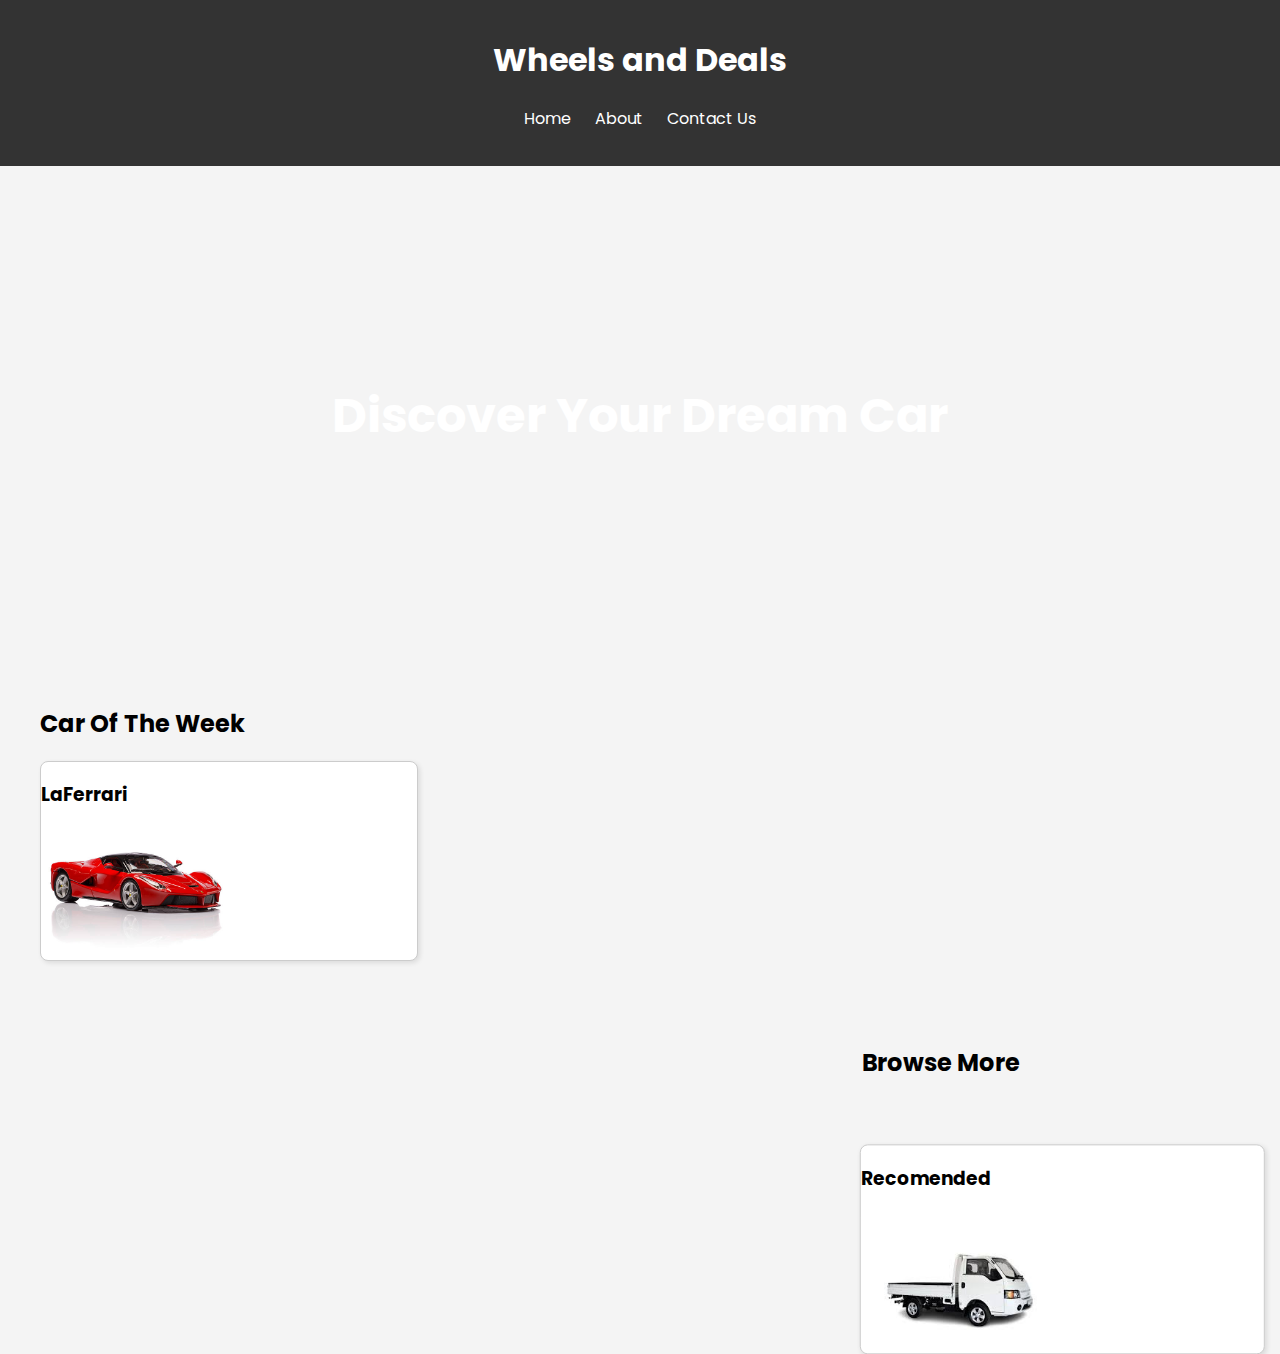
==== index.html @ 345c1f37 "Update index.html links" ====
<!-- AUTHOR: TADHG O'MATHUNA -->
<!-- PROGRAM: WEBSITE TO DISPLAY CARS FOR CLIENT -->
<!-- DATE: 03/10/2024 -->

<!DOCTYPE html>
<html lang="en">
<head>
    <meta charset="UTF-8">
    <meta name="viewport" content="width=device-width, initial-scale=1.0">
    <title>Car sales</title>
    <link rel="stylesheet"  href="../CSS/MainStyle.css">
    <script src="CarWebsite.js"></script>
</head>

<body>
    <header>
        <h1>Wheels and Deals</h1>
            <nav>
                <a>Home</a>
                <a>About</a>
                <a href="../pages/contact_page.html" >Contact Us</a>
            </nav>
    </header>

    <div id ="BackG">
        <h2>Discover Your Dream Car</h2>

    </div>

    <div id="container">
        <h2>Car Of The Week</h2>
        <div id="car1">
            
                <h3>LaFerrari</h3>
                <img src="../Media/istockphoto-501282196-612x612.jpg" alt="">
            
        </div>

 <div id="container2">
    
    <div id="BS"> <!-- BS stands for browse more. this is to position the text -->
        <h2>Browse More</h2>
    </div>

    <div id="car2">
        
            <h3>Recomended</h3>
            <img src="../Media/MiniVan.jpg" alt="">
        
    </div>

</div>


        
</body>
</html>
---- CSS/MainStyle.css ----
@import url('https://fonts.googleapis.com/css2?family=Poppins:ital,wght@0,100;0,200;0,300;0,400;0,500;0,600;0,700;0,800;0,900;1,100;1,200;1,300;1,400;1,500;1,600;1,700;1,800;1,900&display=swap');

body {
    font-family: Poppins , sans-serif;
    margin: 0;
    padding: 0;
    background-color: #f4f4f4;
}


header{
  background: #333;
  color: #fff;
  margin-top: 0;
  padding: 15px 0;
  text-align: center;
}


nav a {
  color: #fff;
  margin: 0 10px;
  text-decoration: none;
}



nav {
  margin: 20px 0;
  background: #333;
  padding-right: 0px;
  padding-left: 0px;
  text-align: center;
        
}



#BackG {
 background-image: url('https://media.istockphoto.com/id/170450723/photo/a-silver-sports-car-on-black-tile-floor.jpg?s=612x612&w=0&k=20&c=B5BRnhnYzfOf2BE4301r8S7h56GshGUMVAy8QnoKP0Y=');
 background-size: cover;
  height: 500px;
  display: flex;
  justify-content: center;
  align-items: center;
  color: #fff;
 font-size: 2em;
 margin-top: 0px;
}

/*this is for the boxes*/
  
#container {
    max-width: 1200px;
       margin: 0 auto;
       padding: 20px;

}

#car1{
  background: #fff;
  border: 1px solid #ccc;
  border-radius: 8px;
  margin: 10px;
  width: calc(33% - 20px);
  flex-wrap: wrap;
  box-shadow: 2px 2px 5px rgba(0,0,0,0.1);
  margin-left: auto; 
  margin-left: 0;
  text-align: left;
}

#car2{
  background: #fff;
  border: 1px solid #ccc;
  border-radius: 8px;
  margin-right: 0px;
  width: calc(33% - 20px);
  flex-wrap: wrap;
  box-shadow: 2px 2px 5px rgba(0,0,0,0.1);
  margin-left: auto; 
  margin-top: 0px;
  text-align: left;
  position: absolute;
  top: 138.8%;
  left: 83%;
  transform: translate(-50%, -50%);
}

#car1 img{
  max-width: 50%;
  border-radius: 5px;
}

#car2 img{
  max-width: 50%;
  border-radius: 5px;
}


#container2{
  max-width: 1200px;
  text-align: right;
}

#BS{
  position: absolute;
  top: 118%;
  left: 73.5%;
  transform: translate(-50%, -50%);
}
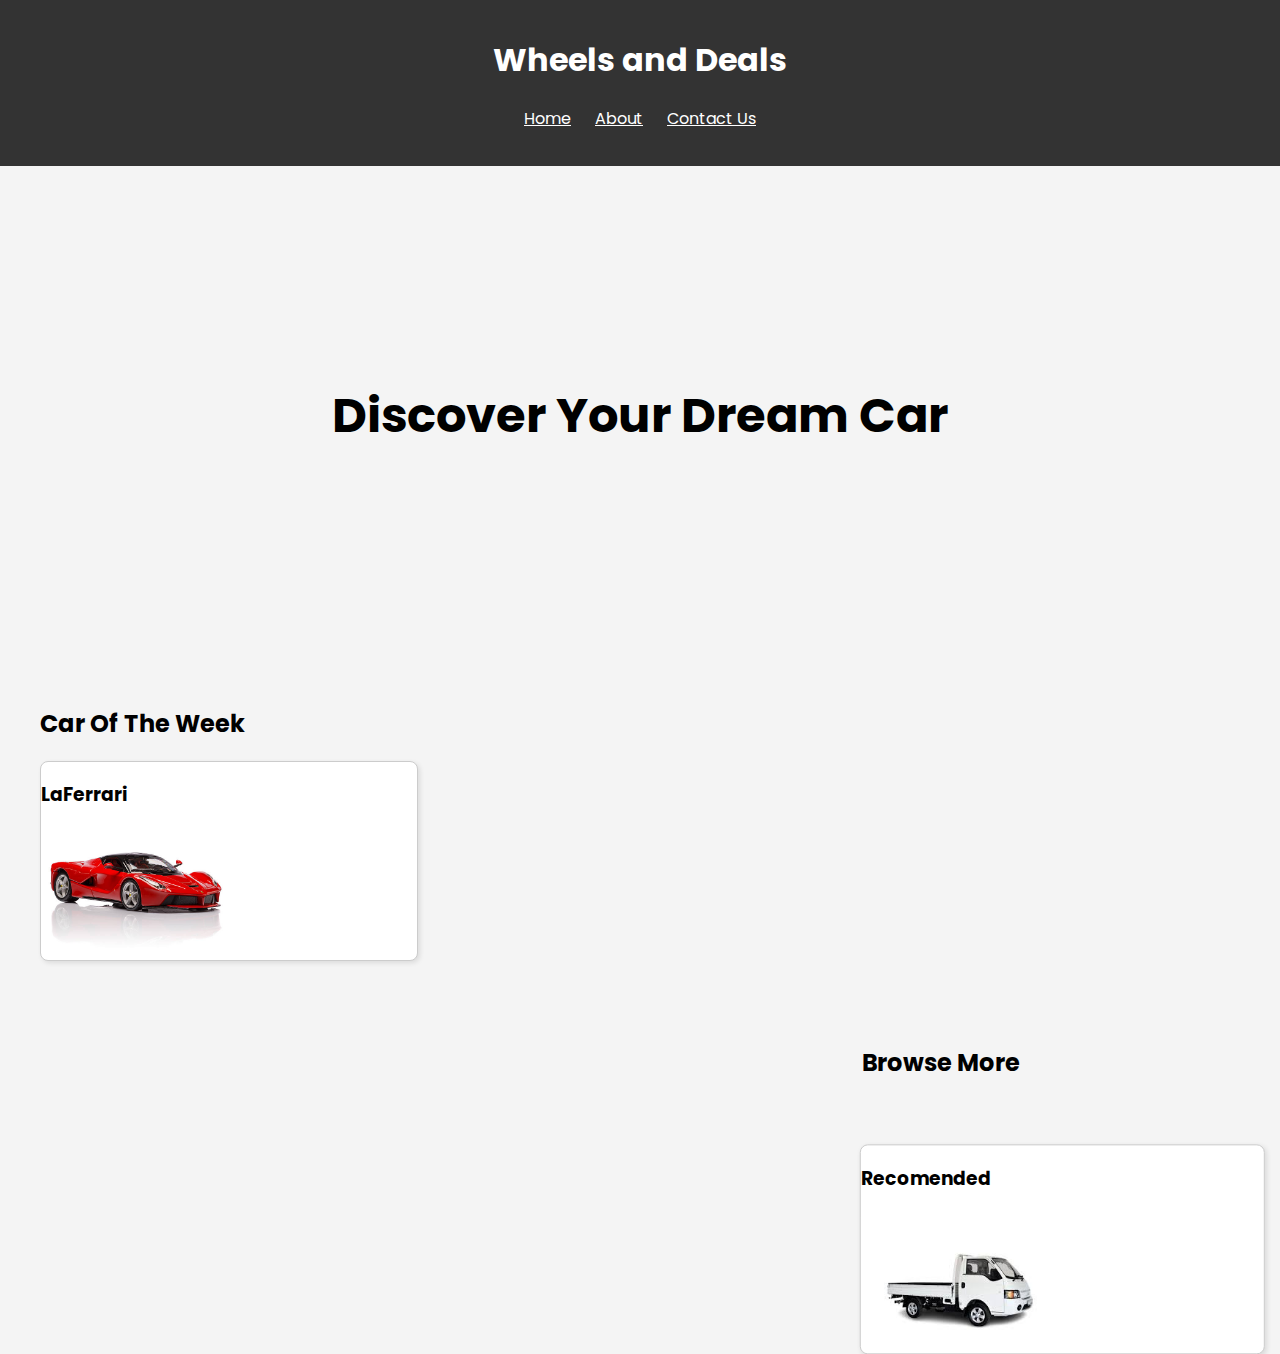
==== commit 396b6458: "colour blindness improvements" ====
--- a/index.html
+++ b/index.html
@@ -8,7 +8,7 @@
     <meta charset="UTF-8">
     <meta name="viewport" content="width=device-width, initial-scale=1.0">
     <title>Car sales</title>
-    <link rel="stylesheet"  href="../CSS/MainStyle.css">
+    <link rel="stylesheet"  href="CSS/MainStyle.css">
     <script src="CarWebsite.js"></script>
 </head>
 
@@ -18,7 +18,7 @@
             <nav>
                 <a>Home</a>
                 <a>About</a>
-                <a href="../pages/contact_page.html" >Contact Us</a>
+                <a href="pages/contact_page.html" >Contact Us</a>
             </nav>
     </header>
 
@@ -32,7 +32,7 @@
         <div id="car1">
             
                 <h3>LaFerrari</h3>
-                <img src="../Media/istockphoto-501282196-612x612.jpg" alt="">
+                <img src="Media/istockphoto-501282196-612x612.jpg" alt="">
             
         </div>
 
@@ -45,7 +45,7 @@
     <div id="car2">
         
             <h3>Recomended</h3>
-            <img src="../Media/MiniVan.jpg" alt="">
+            <img src="Media/MiniVan.jpg" alt="">
         
     </div>
 
--- a/CSS/MainStyle.css
+++ b/CSS/MainStyle.css
@@ -20,7 +20,7 @@
 nav a {
   color: #fff;
   margin: 0 10px;
-  text-decoration: none;
+  text-decoration: underline
 }
 
 
@@ -43,7 +43,7 @@
   display: flex;
   justify-content: center;
   align-items: center;
-  color: #fff;
+  color: #000000;
  font-size: 2em;
  margin-top: 0px;
 }
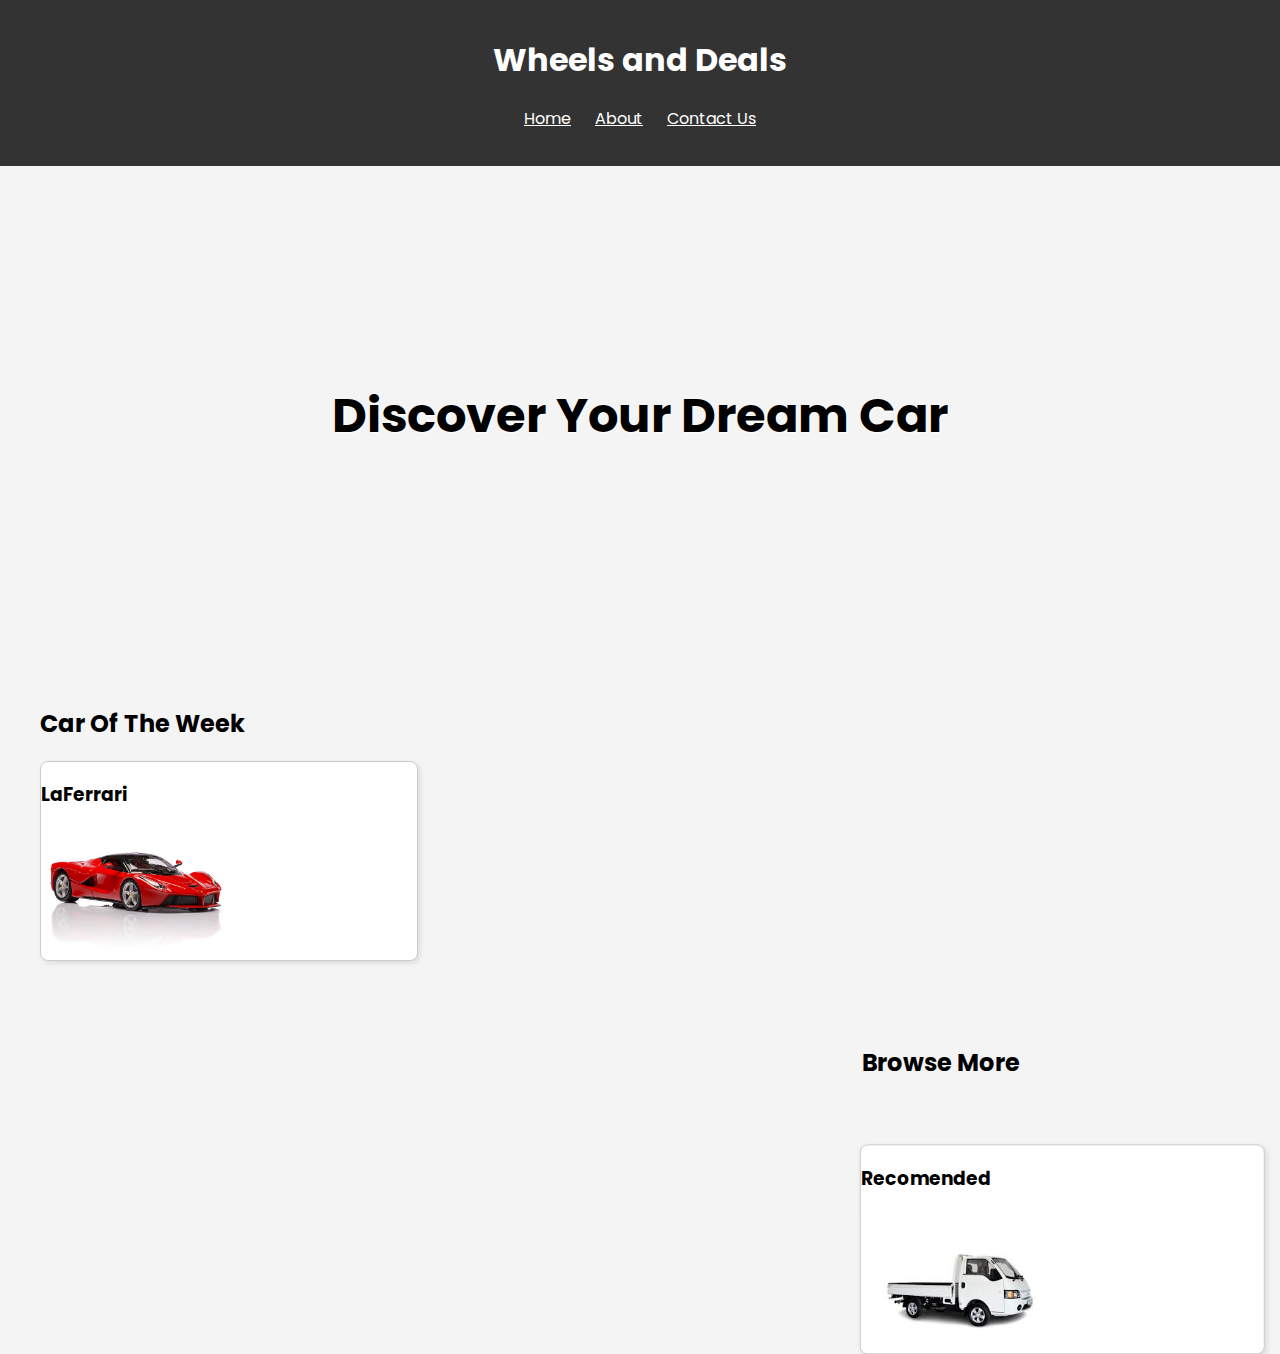
==== commit 1df136e8: "fixed nav links" ====
--- a/index.html
+++ b/index.html
@@ -16,8 +16,8 @@
     <header>
         <h1>Wheels and Deals</h1>
             <nav>
-                <a>Home</a>
-                <a>About</a>
+                <a href="index.html">Home</a>
+                <a href="pages/about.html" >About</a>
                 <a href="pages/contact_page.html" >Contact Us</a>
             </nav>
     </header>
--- a/CSS/MainStyle.css
+++ b/CSS/MainStyle.css
@@ -44,6 +44,7 @@
   justify-content: center;
   align-items: center;
   color: #000000;
+  text-shadow: 1px 1px 2px rgb(255, 255, 255);
  font-size: 2em;
  margin-top: 0px;
 }
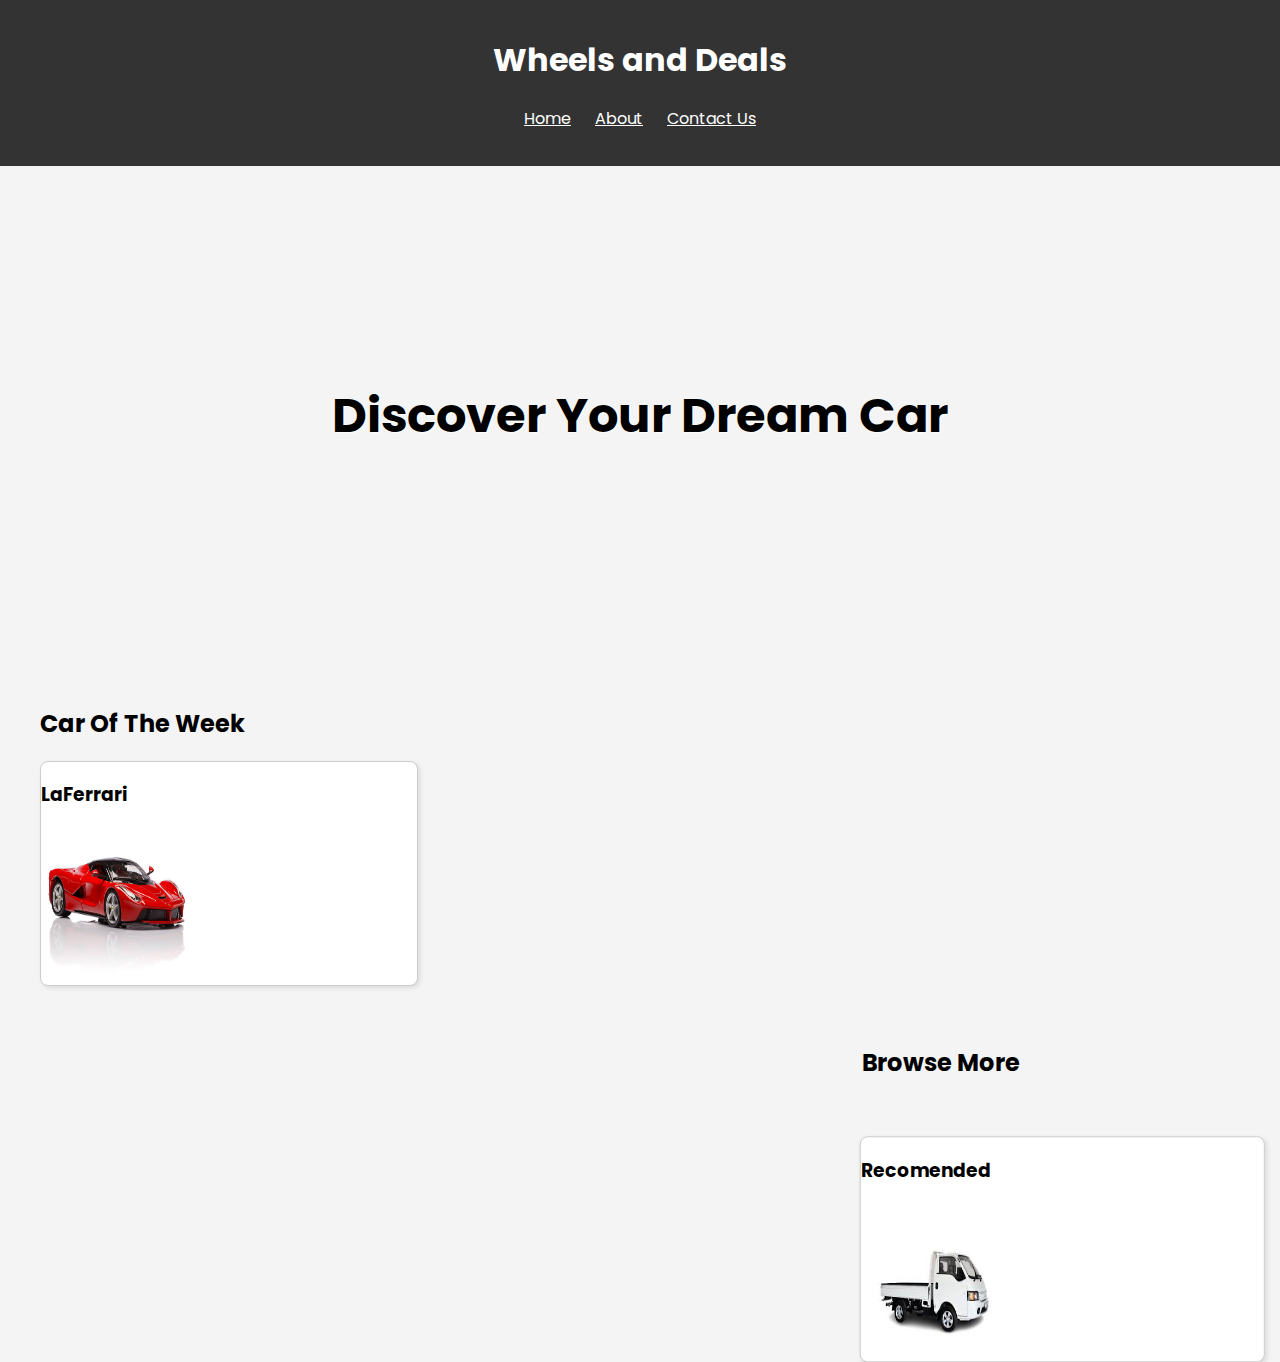
==== commit 91df2414: "adding height and width to imgs (lighthouse)" ====
--- a/index.html
+++ b/index.html
@@ -32,7 +32,7 @@
         <div id="car1">
             
                 <h3>LaFerrari</h3>
-                <img src="Media/istockphoto-501282196-612x612.jpg" alt="">
+                <img class ="container_img" src="Media/istockphoto-501282196-612x612.jpg" alt="">
             
         </div>
 
@@ -45,7 +45,7 @@
     <div id="car2">
         
             <h3>Recomended</h3>
-            <img src="Media/MiniVan.jpg" alt="">
+            <img class ="container_img" src="Media/MiniVan.jpg" alt="">
         
     </div>
 
--- a/CSS/MainStyle.css
+++ b/CSS/MainStyle.css
@@ -110,3 +110,8 @@
   left: 73.5%;
   transform: translate(-50%, -50%);
 }
+
+.container_img{
+  width: 150px;
+  height: 150px;
+}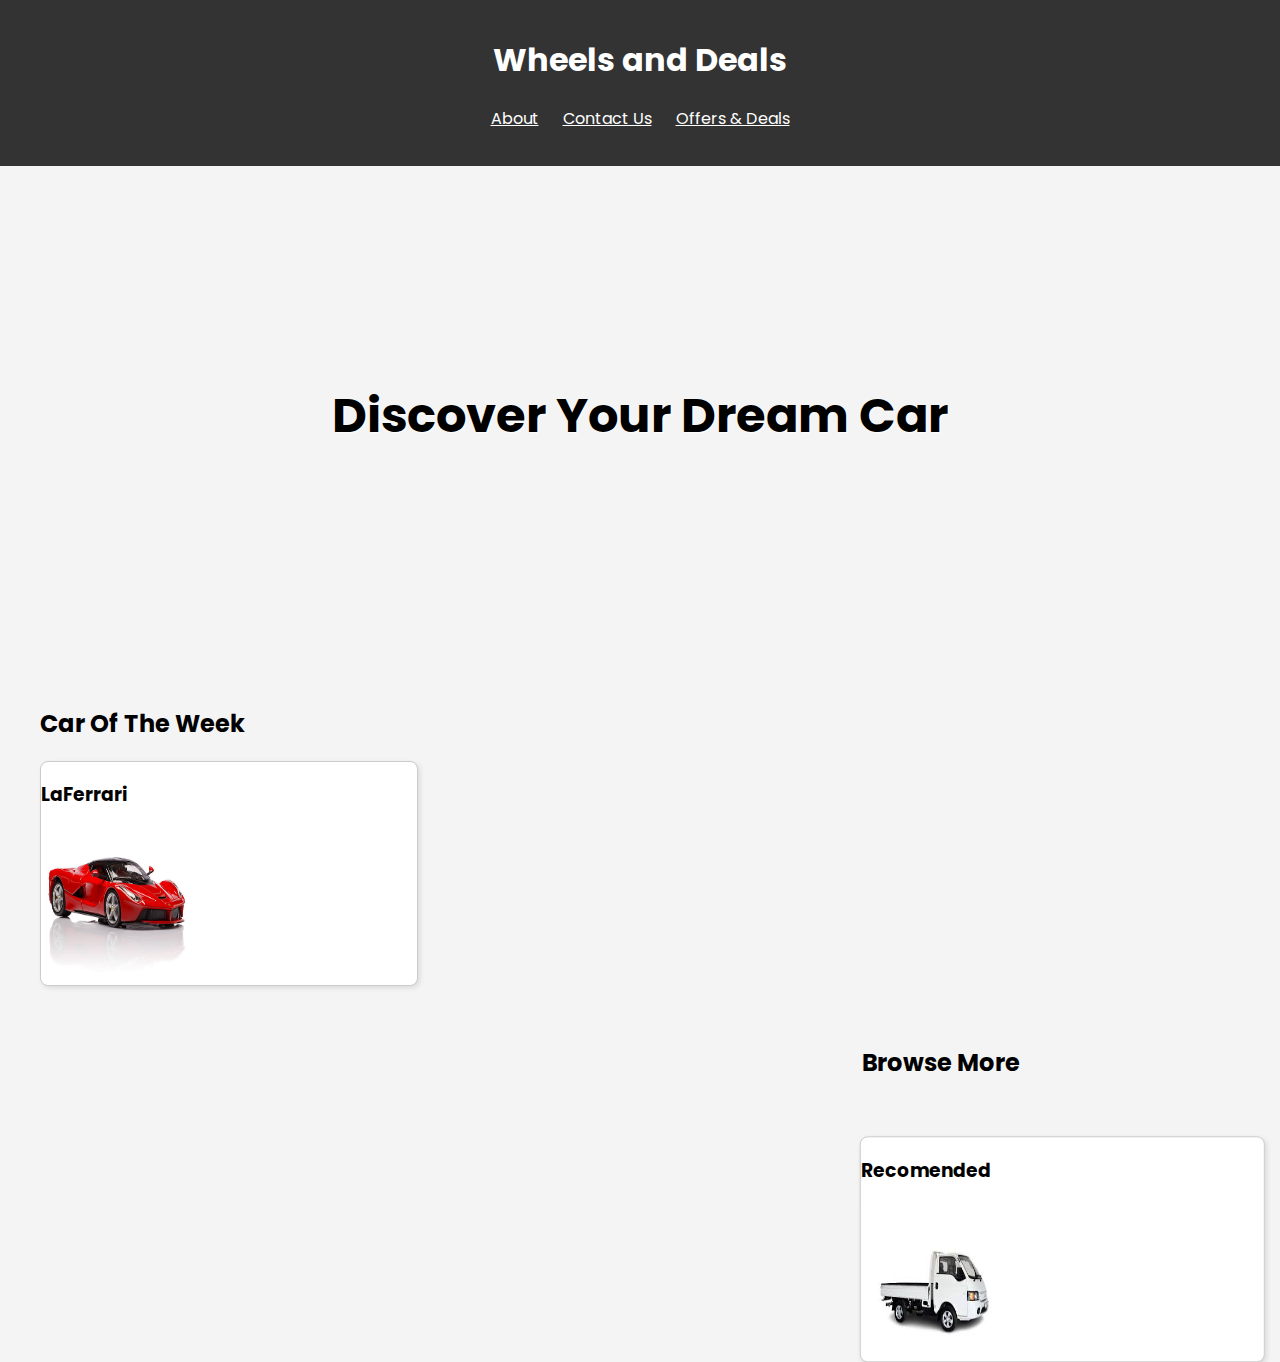
==== commit ef77a5cd: "fixed nav links" ====
--- a/index.html
+++ b/index.html
@@ -16,9 +16,9 @@
     <header>
         <h1>Wheels and Deals</h1>
             <nav>
-                <a href="index.html">Home</a>
-                <a href="pages/about.html" >About</a>
-                <a href="pages/contact_page.html" >Contact Us</a>
+                <a href="../pages/about.html" >About</a>
+                <a href="../pages/contact_page.html" >Contact Us</a>
+                <a href="..pages/offers.html" >Offers & Deals</a>
             </nav>
     </header>
 
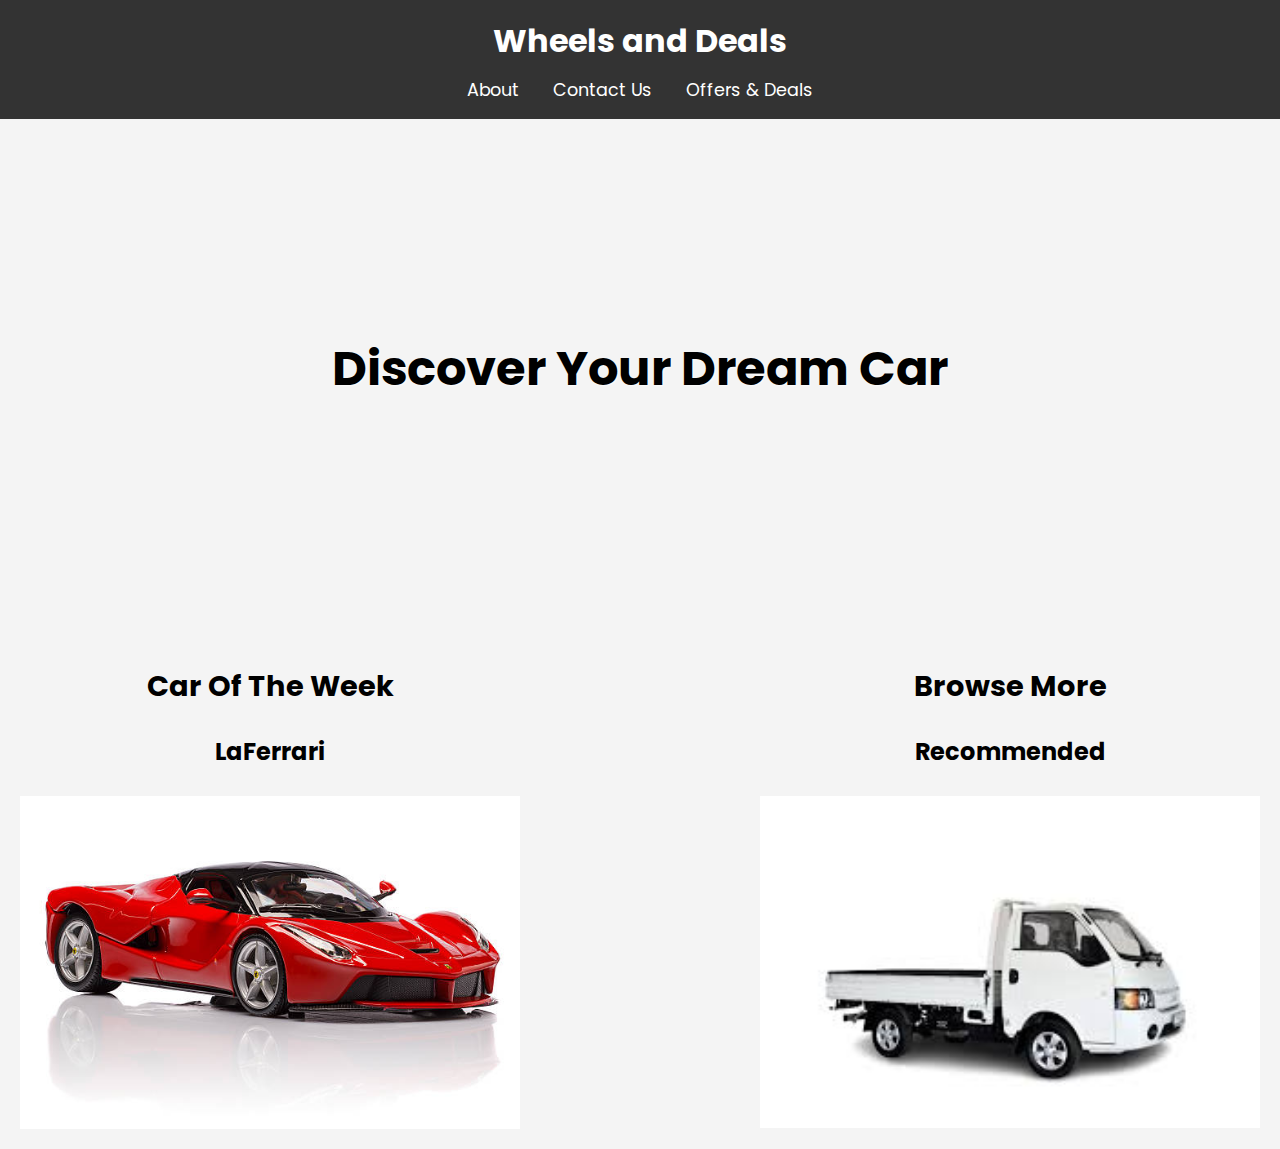
==== commit 95652fdb: "." ====
--- a/index.html
+++ b/index.html
@@ -7,51 +7,43 @@
 <head>
     <meta charset="UTF-8">
     <meta name="viewport" content="width=device-width, initial-scale=1.0">
-    <title>Car sales</title>
-    <link rel="stylesheet"  href="CSS/MainStyle.css">
+    <title>Car Sales</title>
+    <link rel="stylesheet" href="CSS/MainStyle.css">
     <script src="CarWebsite.js"></script>
 </head>
 
 <body>
     <header>
         <h1>Wheels and Deals</h1>
-            <nav>
-                <a href="../pages/about.html" >About</a>
-                <a href="../pages/contact_page.html" >Contact Us</a>
-                <a href="..pages/offers.html" >Offers & Deals</a>
-            </nav>
+        <nav>
+            <a href="pages/about.html">About</a>
+            <a href="pages/contact_page.html">Contact Us</a>
+            <a href="pages/offers.html">Offers & Deals</a>
+        </nav>
     </header>
 
-    <div id ="BackG">
+    <div id="BackG">
         <h2>Discover Your Dream Car</h2>
-
     </div>
 
     <div id="container">
-        <h2>Car Of The Week</h2>
-        <div id="car1">
-            
+        <!-- Car Of The Week Section -->
+        <div id="car-of-the-week">
+            <h2>Car Of The Week</h2>
+            <div id="car1">
                 <h3>LaFerrari</h3>
-                <img class ="container_img" src="Media/istockphoto-501282196-612x612.jpg" alt="">
-            
+                <img class="container_img" src="Media/istockphoto-501282196-612x612.jpg" alt="LaFerrari">
+            </div>
         </div>
 
- <div id="container2">
-    
-    <div id="BS"> <!-- BS stands for browse more. this is to position the text -->
-        <h2>Browse More</h2>
+        <!-- Browse More Section -->
+        <div id="browse-more">
+            <h2>Browse More</h2>
+            <div id="car2">
+                <h3>Recommended</h3>
+                <img class="container_img" src="Media/MiniVan.jpg" alt="MiniVan">
+            </div>
+        </div>
     </div>
-
-    <div id="car2">
-        
-            <h3>Recomended</h3>
-            <img class ="container_img" src="Media/MiniVan.jpg" alt="">
-        
-    </div>
-
-</div>
-
-
-        
 </body>
 </html>
--- a/CSS/MainStyle.css
+++ b/CSS/MainStyle.css
@@ -1,117 +1,102 @@
 @import url('https://fonts.googleapis.com/css2?family=Poppins:ital,wght@0,100;0,200;0,300;0,400;0,500;0,600;0,700;0,800;0,900;1,100;1,200;1,300;1,400;1,500;1,600;1,700;1,800;1,900&display=swap');
 
+/* General Styling */
 body {
-    font-family: Poppins , sans-serif;
-    margin: 0;
-    padding: 0;
-    background-color: #f4f4f4;
+  font-family: 'Poppins', sans-serif;
+  margin: 0;
+  padding: 0;
+  background-color: #f4f4f4;
+  line-height: 1.6;
 }
 
-
-header{
-  background: #333;
+header {
+  background-color: #333;
   color: #fff;
-  margin-top: 0;
+  text-align: center;
   padding: 15px 0;
-  text-align: center;
 }
 
+header h1 {
+  margin: 0;
+  font-size: 2em;
+}
+
+nav {
+  margin-top: 10px;
+}
 
 nav a {
   color: #fff;
-  margin: 0 10px;
-  text-decoration: underline
+  text-decoration: none;
+  margin: 0 15px;
+  font-size: 1.1em;
 }
 
-
-
-nav {
-  margin: 20px 0;
-  background: #333;
-  padding-right: 0px;
-  padding-left: 0px;
-  text-align: center;
-        
+nav a:hover {
+  text-decoration: underline;
 }
 
-
-
+/* Background Section */
 #BackG {
- background-image: url('https://media.istockphoto.com/id/170450723/photo/a-silver-sports-car-on-black-tile-floor.jpg?s=612x612&w=0&k=20&c=B5BRnhnYzfOf2BE4301r8S7h56GshGUMVAy8QnoKP0Y=');
- background-size: cover;
+  background-image: url('https://media.istockphoto.com/id/170450723/photo/a-silver-sports-car-on-black-tile-floor.jpg?s=612x612&w=0&k=20&c=B5BRnhnYzfOf2BE4301r8S7h56GshGUMVAy8QnoKP0Y=');
+  background-size: cover;
+  background-position: center top;
+  background-repeat: no-repeat;
   height: 500px;
   display: flex;
   justify-content: center;
   align-items: center;
   color: #000000;
-  text-shadow: 1px 1px 2px rgb(255, 255, 255);
- font-size: 2em;
- margin-top: 0px;
+  text-shadow: 1px 1px 2px rgba(255, 255, 255, 0.7);
+  font-size: 2em;
+  margin-top: 0;
+  text-align: center;
 }
 
-/*this is for the boxes*/
-  
+/* Main Layout */
 #container {
-    max-width: 1200px;
-       margin: 0 auto;
-       padding: 20px;
-
+  display: flex;
+  justify-content: space-between;
+  gap: 20px;
+  padding: 20px;
+  flex-wrap: wrap;
 }
 
-#car1{
-  background: #fff;
-  border: 1px solid #ccc;
-  border-radius: 8px;
-  margin: 10px;
-  width: calc(33% - 20px);
-  flex-wrap: wrap;
-  box-shadow: 2px 2px 5px rgba(0,0,0,0.1);
-  margin-left: auto; 
-  margin-left: 0;
-  text-align: left;
+#car-of-the-week,
+#browse-more {
+  flex: 1 1 45%;
+  max-width: 500px;
 }
 
-#car2{
-  background: #fff;
-  border: 1px solid #ccc;
-  border-radius: 8px;
-  margin-right: 0px;
-  width: calc(33% - 20px);
-  flex-wrap: wrap;
-  box-shadow: 2px 2px 5px rgba(0,0,0,0.1);
-  margin-left: auto; 
-  margin-top: 0px;
-  text-align: left;
-  position: absolute;
-  top: 138.8%;
-  left: 83%;
-  transform: translate(-50%, -50%);
+#car-of-the-week h2,
+#browse-more h2 {
+  text-align: center;
+  font-size: 1.8em;
 }
 
-#car1 img{
-  max-width: 50%;
-  border-radius: 5px;
+h3 {
+  font-size: 1.5em;
+  text-align: center;
 }
 
-#car2 img{
-  max-width: 50%;
-  border-radius: 5px;
+.container_img {
+  width: 100%;
+  height: auto;
+  max-width: 100%;
+  display: block;
+  margin: 0 auto;
 }
 
+/* Responsive Design */
+@media (max-width: 768px) {
+  #container {
+    flex-direction: column;
+    align-items: center;
+  }
 
-#container2{
-  max-width: 1200px;
-  text-align: right;
+  #car-of-the-week,
+  #browse-more {
+    flex: 1 1 100%;
+  }
 }
 
-#BS{
-  position: absolute;
-  top: 118%;
-  left: 73.5%;
-  transform: translate(-50%, -50%);
-}
-
-.container_img{
-  width: 150px;
-  height: 150px;
-}